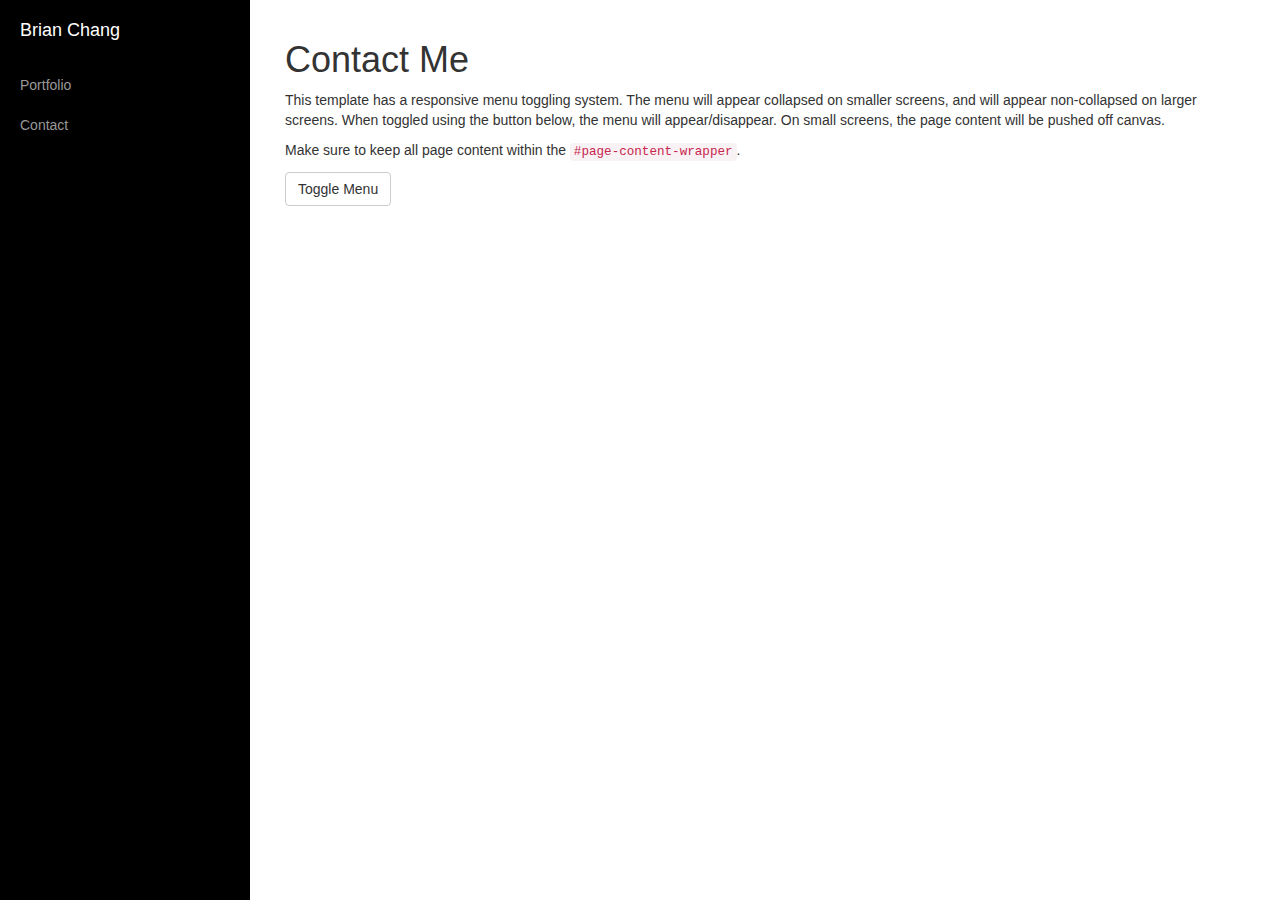
==== contact.html @ 79992b5b "Sidebar theme and initial pages created" ====
<!DOCTYPE html>
<html>
<head>
	    <meta charset="utf-8">
    <meta http-equiv="X-UA-Compatible" content="IE=edge">
    <meta name="viewport" content="width=device-width, shrink-to-fit=no, initial-scale=1">
    <meta name="description" content="">
    <meta name="author" content="">

	<title>Contact Form Page</title>

	    <!-- Bootstrap Core CSS -->
    <link href="css/bootstrap.min.css" rel="stylesheet">

    <!-- Custom CSS -->
    <link href="css/simple-sidebar.css" rel="stylesheet">

    <!-- HTML5 Shim and Respond.js IE8 support of HTML5 elements and media queries -->
    <!-- WARNING: Respond.js doesn't work if you view the page via file:// -->
    <!--[if lt IE 9]>
        <script src="https://oss.maxcdn.com/libs/html5shiv/3.7.0/html5shiv.js"></script>
        <script src="https://oss.maxcdn.com/libs/respond.js/1.4.2/respond.min.js"></script>
    <![endif]-->
</head>
<body>
	 <div id="wrapper">

        <!-- Sidebar -->
        <div id="sidebar-wrapper">
            <ul class="sidebar-nav">
                <li class="sidebar-brand">
                    <a href="index.html">
                        Brian Chang
                    </a>
                </li>
                <li>
                    <a href="portfolio.html">Portfolio</a>
                </li>
                <li>
                    <a href="contact.html">Contact</a>
                </li>
                <!-- Add Extra Sidebar Items here >
                    <li>
                        <a href="#">Overview</a>
                    </li>
                -->
            </ul>
        </div>
        <!-- /#sidebar-wrapper -->

        <!-- Page Content -->
        <div id="page-content-wrapper">
            <div class="container-fluid">
                <div class="row">
                    <div class="col-lg-12">
                        <h1>Contact Me</h1>
                        <p>This template has a responsive menu toggling system. The menu will appear collapsed on smaller screens, and will appear non-collapsed on larger screens. When toggled using the button below, the menu will appear/disappear. On small screens, the page content will be pushed off canvas.</p>
                        <p>Make sure to keep all page content within the <code>#page-content-wrapper</code>.</p>
                        <a href="#menu-toggle" class="btn btn-default" id="menu-toggle">Toggle Menu</a>
                    </div>
                </div>
            </div>
        </div>
        <!-- /#page-content-wrapper -->

    </div>
    <!-- /#wrapper -->

    <!-- jQuery -->
    <script src="js/jquery.js"></script>

    <!-- Bootstrap Core JavaScript -->
    <script src="js/bootstrap.min.js"></script>

    <!-- Menu Toggle Script -->
    <script>
    $("#menu-toggle").click(function(e) {
        e.preventDefault();
        $("#wrapper").toggleClass("toggled");
    });
    </script>
</body>
</html>
---- css/simple-sidebar.css ----
/*!
 * Start Bootstrap - Simple Sidebar (http://startbootstrap.com/)
 * Copyright 2013-2016 Start Bootstrap
 * Licensed under MIT (https://github.com/BlackrockDigital/startbootstrap/blob/gh-pages/LICENSE)
 */

 body {
    overflow-x: hidden;
 }

/* Toggle Styles */

#wrapper {
    padding-left: 0;
    -webkit-transition: all 0.5s ease;
    -moz-transition: all 0.5s ease;
    -o-transition: all 0.5s ease;
    transition: all 0.5s ease;
}

#wrapper.toggled {
    padding-left: 250px;
}

#sidebar-wrapper {
    z-index: 1000;
    position: fixed;
    left: 250px;
    width: 0;
    height: 100%;
    margin-left: -250px;
    overflow-y: auto;
    background: #000;
    -webkit-transition: all 0.5s ease;
    -moz-transition: all 0.5s ease;
    -o-transition: all 0.5s ease;
    transition: all 0.5s ease;
}

#wrapper.toggled #sidebar-wrapper {
    width: 250px;
}

#page-content-wrapper {
    width: 100%;
    position: absolute;
    padding: 15px;
}

#wrapper.toggled #page-content-wrapper {
    position: absolute;
    margin-right: -250px;
}

/* Sidebar Styles */

.sidebar-nav {
    position: absolute;
    top: 0;
    width: 250px;
    margin: 0;
    padding: 0;
    list-style: none;
}

.sidebar-nav li {
    text-indent: 20px;
    line-height: 40px;
}

.sidebar-nav li a {
    display: block;
    text-decoration: none;
    color: #999999;
}

.sidebar-nav li a:hover {
    text-decoration: none;
    color: #fff;
    background: rgba(255,255,255,0.2);
}

.sidebar-nav li a:active,
.sidebar-nav li a:focus {
    text-decoration: none;
}

.sidebar-nav > .sidebar-brand {
    height: 65px;
    font-size: 18px;
    line-height: 60px;
}

.sidebar-nav > .sidebar-brand a {
    color: #999999;
}

.sidebar-nav > .sidebar-brand a:hover {
    color: #fff;
    background: none;
}

@media(min-width:768px) {
    #wrapper {
        padding-left: 250px;
    }

    #wrapper.toggled {
        padding-left: 0;
    }

    #sidebar-wrapper {
        width: 250px;
    }

    #wrapper.toggled #sidebar-wrapper {
        width: 0;
    }

    #page-content-wrapper {
        padding: 20px;
        position: relative;
    }

    #wrapper.toggled #page-content-wrapper {
        position: relative;
        margin-right: 0;
    }
}
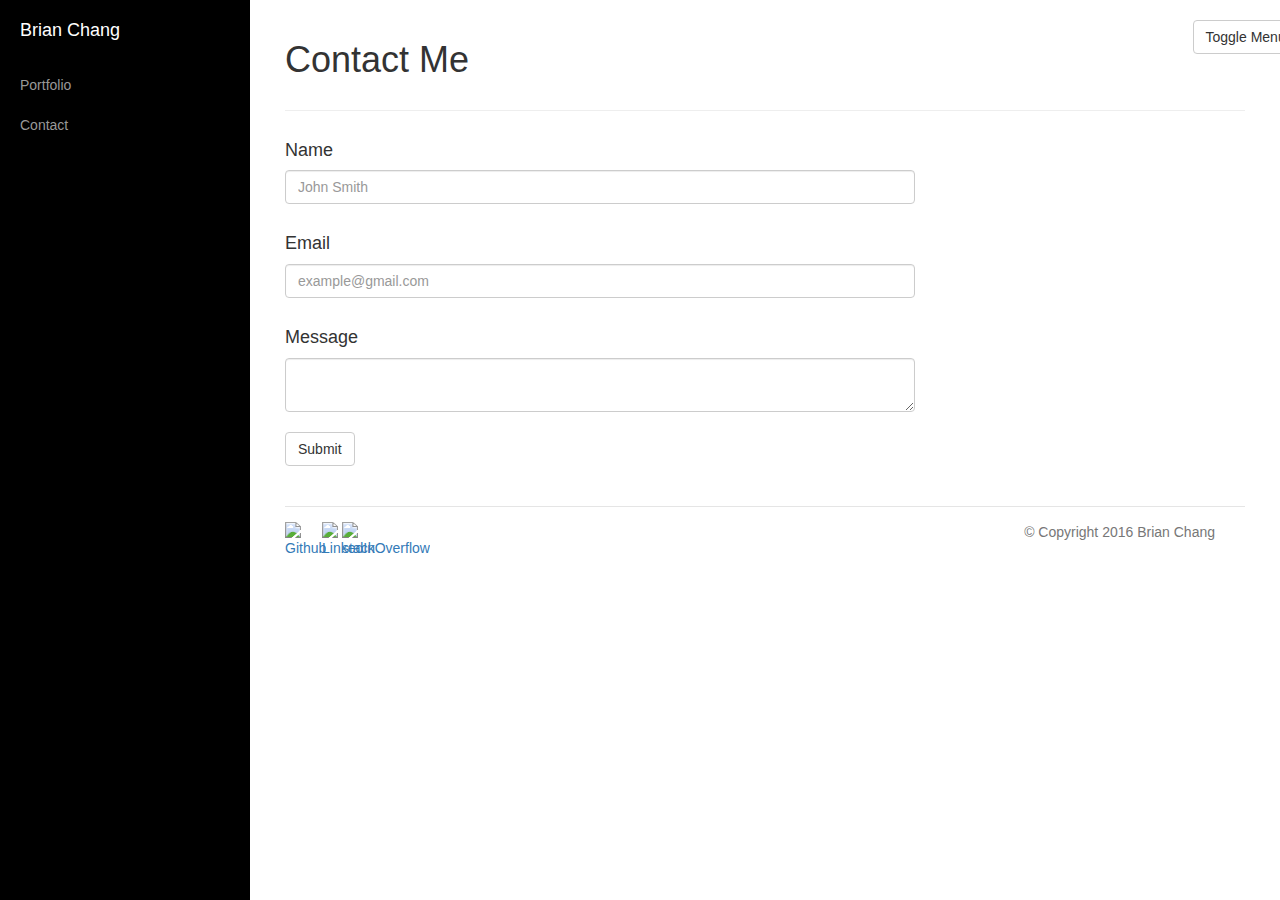
==== commit b2291a0d: "first completed draft of bootstrap site" ====
--- a/contact.html
+++ b/contact.html
@@ -1,83 +1,122 @@
 <!DOCTYPE html>
 <html>
-<head>
-	    <meta charset="utf-8">
-    <meta http-equiv="X-UA-Compatible" content="IE=edge">
-    <meta name="viewport" content="width=device-width, shrink-to-fit=no, initial-scale=1">
-    <meta name="description" content="">
-    <meta name="author" content="">
-
-	<title>Contact Form Page</title>
-
-	    <!-- Bootstrap Core CSS -->
-    <link href="css/bootstrap.min.css" rel="stylesheet">
-
-    <!-- Custom CSS -->
-    <link href="css/simple-sidebar.css" rel="stylesheet">
-
-    <!-- HTML5 Shim and Respond.js IE8 support of HTML5 elements and media queries -->
-    <!-- WARNING: Respond.js doesn't work if you view the page via file:// -->
-    <!--[if lt IE 9]>
-        <script src="https://oss.maxcdn.com/libs/html5shiv/3.7.0/html5shiv.js"></script>
-        <script src="https://oss.maxcdn.com/libs/respond.js/1.4.2/respond.min.js"></script>
-    <![endif]-->
-</head>
-<body>
-	 <div id="wrapper">
-
-        <!-- Sidebar -->
-        <div id="sidebar-wrapper">
-            <ul class="sidebar-nav">
-                <li class="sidebar-brand">
-                    <a href="index.html">
-                        Brian Chang
-                    </a>
-                </li>
-                <li>
-                    <a href="portfolio.html">Portfolio</a>
-                </li>
-                <li>
-                    <a href="contact.html">Contact</a>
-                </li>
-                <!-- Add Extra Sidebar Items here >
-                    <li>
-                        <a href="#">Overview</a>
-                    </li>
-                -->
-            </ul>
-        </div>
-        <!-- /#sidebar-wrapper -->
-
-        <!-- Page Content -->
-        <div id="page-content-wrapper">
-            <div class="container-fluid">
-                <div class="row">
-                    <div class="col-lg-12">
-                        <h1>Contact Me</h1>
-                        <p>This template has a responsive menu toggling system. The menu will appear collapsed on smaller screens, and will appear non-collapsed on larger screens. When toggled using the button below, the menu will appear/disappear. On small screens, the page content will be pushed off canvas.</p>
-                        <p>Make sure to keep all page content within the <code>#page-content-wrapper</code>.</p>
-                        <a href="#menu-toggle" class="btn btn-default" id="menu-toggle">Toggle Menu</a>
-                    </div>
-                </div>
-            </div>
-        </div>
-        <!-- /#page-content-wrapper -->
-
-    </div>
-    <!-- /#wrapper -->
-
-    <!-- jQuery -->
-    <script src="js/jquery.js"></script>
-
-    <!-- Bootstrap Core JavaScript -->
-    <script src="js/bootstrap.min.js"></script>
-
-    <!-- Menu Toggle Script -->
-    <script>
-    $("#menu-toggle").click(function(e) {
-        e.preventDefault();
-        $("#wrapper").toggleClass("toggled");
-    });
-    </script>
-</body>
+	<head>
+		<meta charset="utf-8">
+		<meta http-equiv="X-UA-Compatible" content="IE=edge">
+		<meta name="viewport" content="width=device-width, shrink-to-fit=no, initial-scale=1">
+		<meta name="description" content="">
+		<meta name="author" content="">
+		<title>Contact Form Page</title>
+		<!-- Bootstrap Core CSS -->
+		<link href="css/bootstrap.min.css" rel="stylesheet">
+		<!-- Custom CSS -->
+		<link href="css/simple-sidebar.css" rel="stylesheet">
+		<!-- HTML5 Shim and Respond.js IE8 support of HTML5 elements and media queries -->
+		<!-- WARNING: Respond.js doesn't work if you view the page via file:// -->
+		<!--[if lt IE 9]>
+		<script src="https://oss.maxcdn.com/libs/html5shiv/3.7.0/html5shiv.js"></script>
+		<script src="https://oss.maxcdn.com/libs/respond.js/1.4.2/respond.min.js"></script>
+		<![endif]-->
+	</head>
+	<body>
+		<div id="wrapper">
+			<!-- Sidebar -->
+			<div id="sidebar-wrapper">
+				<ul class="sidebar-nav">
+					<li class="sidebar-brand">
+						<a href="index.html">
+							Brian Chang
+						</a>
+					</li>
+					<li>
+						<a href="portfolio.html">Portfolio</a>
+					</li>
+					<li>
+						<a href="contact.html">Contact</a>
+					</li>
+					<!-- Add Extra Sidebar Items here >
+					<li>
+							<a href="#">Overview</a>
+					</li>
+					-->
+				</ul>
+			</div>
+			<!-- /#sidebar-wrapper -->
+			<!-- Page Content -->
+			<div id="page-content-wrapper">
+				<div class="container-fluid">
+					<div class="row">
+						<div class="col-lg-11">
+							<h1>Contact Me</h1>
+						</div>
+						<div class="col-lg-1">
+							<a href="#menu-toggle" class="btn btn-default" id="menu-toggle">Toggle Menu</a>
+							
+						</div>
+						<div class="col-lg-12">
+							<hr>
+						</div>
+					</div>
+					<div class="row">
+						<div class="col-lg-8">
+							<form>
+								<h4>Name</h4>
+								
+								<input class="input form-control" type="text" name="fullName" placeholder="John Smith">
+								<br/>
+								<h4>Email</h4>
+								
+								<input class="input form-control" type="text" name="email" placeholder="example@gmail.com">
+								<br>
+								<h4>Message</h4>
+								
+								<textarea class="textarea form-control"></textarea>
+								<br>
+								<input class="btn btn-default" type="submit" value="Submit">
+							</form>
+						</div>
+					</div>
+					<br><br>
+					<footer class="modal-footer">
+						<div class="container-fluid">
+							
+							<div class="col-lg-1" id="about-giticon">
+								<a href="https://github.com/gitbchang" target="blank">
+									<img src="https://w75oxq.by3302.livefilestore.com/y3mQuK2sorwBPOyoELe8JdFfjUM3NOpq_0Ctpl8TrBNHyZIY9r5xnyzRQjMD4o_Ut7dxV8YhqoseZFr_pNfGgJmUYts6bRODJvsQHqbt-YJXz88nn8vpSm7SA5Dv3QYNX0uYIctQ9Siu2kg1yM9R-UZx5e4k7ZcxgsGuKedUnR1dTk?width=128&height=128&cropmode=none" width="62" height="62" alt="Github" />
+								</a>
+								
+							</div>
+							<div class="col-lg-1" id="about-li-icon">
+								<a href="https://www.linkedin.com/in/brian-chang-a7965754" target="blank">
+									<img src="https://ur4d0g.by3302.livefilestore.com/y3mJadHetXWSuZosEWRR-d2cKOa4Pua-TQ5TbWJMVXNvwTEVC_Jl9-HTWMsIgfhvIF5htfJDKNVJS2LKa8LzXu7_qxb6z2P_ShoMicx-RTCvQnaEwX5xCGvjRzbj8cvETESV4QyOhCvulm4bjDHkdV_-tN6IbpTu2S8P0wwmM0xstw?width=128&height=128&cropmode=none" width="62" height="62" alt="LinkedIn" />
+								</a>
+								
+							</div>
+							<div class="col-lg-1" id="about-so-icon">
+								<a href="http://stackoverflow.com/users/6905654/brian-chang" target="blank">
+									<img src="https://wr5oxq.by3302.livefilestore.com/y3mZcC_F0y6qV1leAIv8hrA-yP-QkEb1xjuYdPPCAbDot-_93EO9EkKtM6EthLj8pSLvftS7vADFDVzGCzeEG9dmzRMG7e6hIC6i_aL_E-mEcBkY93yTIYwn94MKXGu4Tcv0cpgPt4ixw28VVijhfEkrEQMpl2muqUCSquVOeBJsFc?width=128&height=128&cropmode=none" width="62" height="62" alt="stackOverflow" />
+								</a>
+							</div>
+							
+							
+							<p class="text-muted">&copy; Copyright 2016 Brian Chang</p>
+						</div>
+					</footer>
+				</div>
+			</div>
+			<!-- /#page-content-wrapper -->
+		</div>
+		<!-- /#wrapper -->
+		<!-- jQuery -->
+		<script src="js/jquery.js"></script>
+		<!-- Bootstrap Core JavaScript -->
+		<script src="js/bootstrap.min.js"></script>
+		<!-- Menu Toggle Script -->
+		<script>
+		$("#menu-toggle").click(function(e) {
+		e.preventDefault();
+		$("#wrapper").toggleClass("toggled");
+		});
+		</script>
+	</body>
 </html>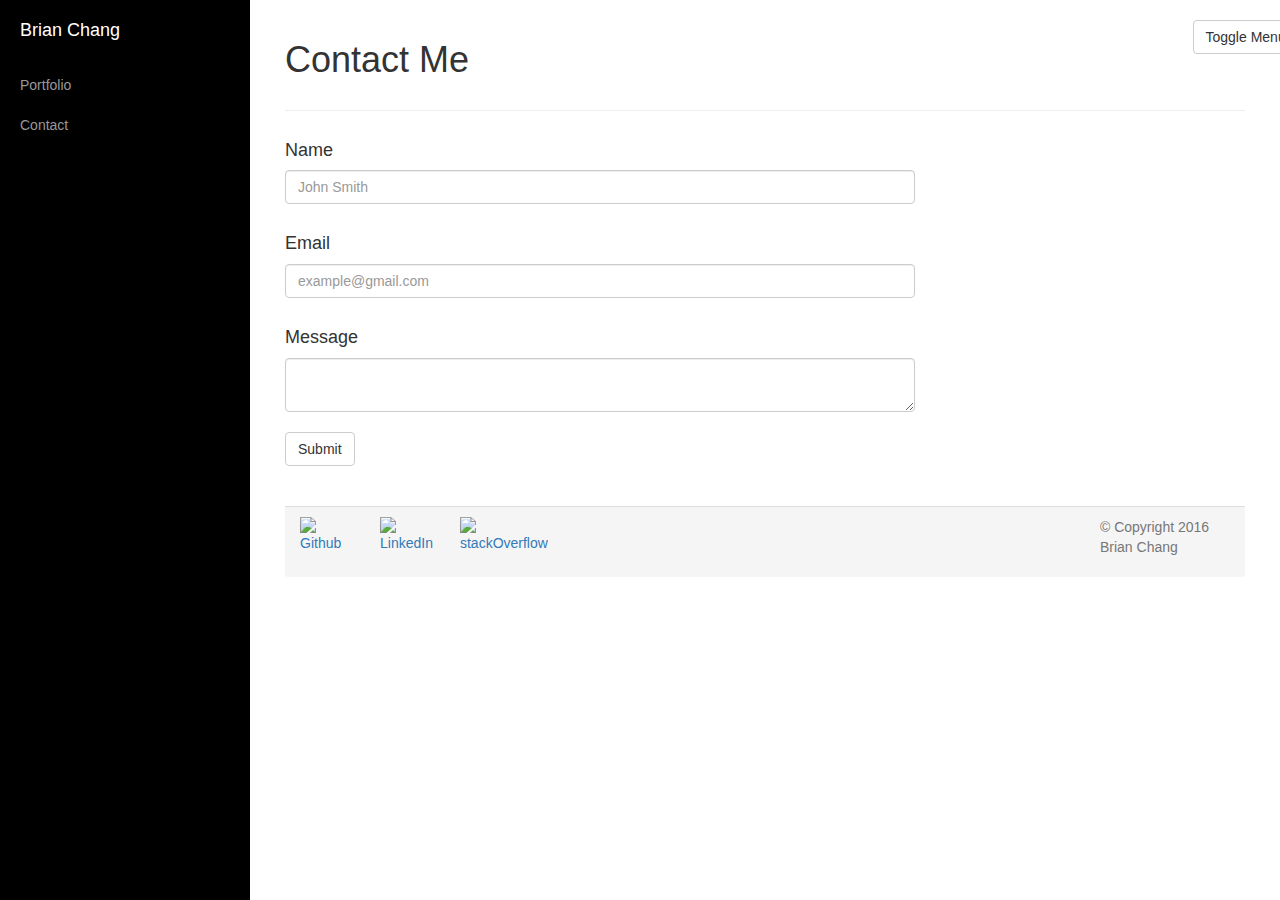
==== commit 2cd93548: "fixing footer icons/behavior" ====
--- a/contact.html
+++ b/contact.html
@@ -77,31 +77,33 @@
 						</div>
 					</div>
 					<br><br>
-					<footer class="modal-footer">
-						<div class="container-fluid">
-							
-							<div class="col-lg-1" id="about-giticon">
-								<a href="https://github.com/gitbchang" target="blank">
-									<img src="https://w75oxq.by3302.livefilestore.com/y3mQuK2sorwBPOyoELe8JdFfjUM3NOpq_0Ctpl8TrBNHyZIY9r5xnyzRQjMD4o_Ut7dxV8YhqoseZFr_pNfGgJmUYts6bRODJvsQHqbt-YJXz88nn8vpSm7SA5Dv3QYNX0uYIctQ9Siu2kg1yM9R-UZx5e4k7ZcxgsGuKedUnR1dTk?width=128&height=128&cropmode=none" width="62" height="62" alt="Github" />
-								</a>
-								
-							</div>
-							<div class="col-lg-1" id="about-li-icon">
-								<a href="https://www.linkedin.com/in/brian-chang-a7965754" target="blank">
-									<img src="https://ur4d0g.by3302.livefilestore.com/y3mJadHetXWSuZosEWRR-d2cKOa4Pua-TQ5TbWJMVXNvwTEVC_Jl9-HTWMsIgfhvIF5htfJDKNVJS2LKa8LzXu7_qxb6z2P_ShoMicx-RTCvQnaEwX5xCGvjRzbj8cvETESV4QyOhCvulm4bjDHkdV_-tN6IbpTu2S8P0wwmM0xstw?width=128&height=128&cropmode=none" width="62" height="62" alt="LinkedIn" />
-								</a>
-								
-							</div>
-							<div class="col-lg-1" id="about-so-icon">
-								<a href="http://stackoverflow.com/users/6905654/brian-chang" target="blank">
-									<img src="https://wr5oxq.by3302.livefilestore.com/y3mZcC_F0y6qV1leAIv8hrA-yP-QkEb1xjuYdPPCAbDot-_93EO9EkKtM6EthLj8pSLvftS7vADFDVzGCzeEG9dmzRMG7e6hIC6i_aL_E-mEcBkY93yTIYwn94MKXGu4Tcv0cpgPt4ixw28VVijhfEkrEQMpl2muqUCSquVOeBJsFc?width=128&height=128&cropmode=none" width="62" height="62" alt="stackOverflow" />
-								</a>
-							</div>
-							
-							
-							<p class="text-muted">&copy; Copyright 2016 Brian Chang</p>
-						</div>
-					</footer>
+                    <div class="panel-footer">
+                        
+                        <div class="row">
+                            <div class="col-lg-1" id="about-giticon">
+                                <a href="https://github.com/gitbchang" target="blank">
+                                    <img src="https://w75oxq.by3302.livefilestore.com/y3mQuK2sorwBPOyoELe8JdFfjUM3NOpq_0Ctpl8TrBNHyZIY9r5xnyzRQjMD4o_Ut7dxV8YhqoseZFr_pNfGgJmUYts6bRODJvsQHqbt-YJXz88nn8vpSm7SA5Dv3QYNX0uYIctQ9Siu2kg1yM9R-UZx5e4k7ZcxgsGuKedUnR1dTk?width=128&height=128&cropmode=none" width="62" height="62" alt="Github" />
+                                </a>
+                                
+                            </div>
+                            <div class="col-lg-1" id="about-li-icon">
+                                <a href="https://www.linkedin.com/in/brian-chang-a7965754" target="blank">
+                                    <img src="https://ur4d0g.by3302.livefilestore.com/y3mJadHetXWSuZosEWRR-d2cKOa4Pua-TQ5TbWJMVXNvwTEVC_Jl9-HTWMsIgfhvIF5htfJDKNVJS2LKa8LzXu7_qxb6z2P_ShoMicx-RTCvQnaEwX5xCGvjRzbj8cvETESV4QyOhCvulm4bjDHkdV_-tN6IbpTu2S8P0wwmM0xstw?width=128&height=128&cropmode=none" width="62" height="62" alt="LinkedIn" />
+                                </a>
+                                
+                            </div>
+                            <div class="col-lg-1" id="about-so-icon">
+                                <a href="http://stackoverflow.com/users/6905654/brian-chang" target="blank">
+                                    <img src="https://wr5oxq.by3302.livefilestore.com/y3mZcC_F0y6qV1leAIv8hrA-yP-QkEb1xjuYdPPCAbDot-_93EO9EkKtM6EthLj8pSLvftS7vADFDVzGCzeEG9dmzRMG7e6hIC6i_aL_E-mEcBkY93yTIYwn94MKXGu4Tcv0cpgPt4ixw28VVijhfEkrEQMpl2muqUCSquVOeBJsFc?width=128&height=128&cropmode=none" width="62" height="62" alt="stackOverflow" />
+                                </a>
+                            </div>
+                            
+                            <div class="col-lg-2 col-lg-offset-7">
+                                <p class="text-muted">&copy; Copyright 2016 Brian Chang</p>
+                            </div>
+                        </div>
+                        
+                    </div>
 				</div>
 			</div>
 			<!-- /#page-content-wrapper -->
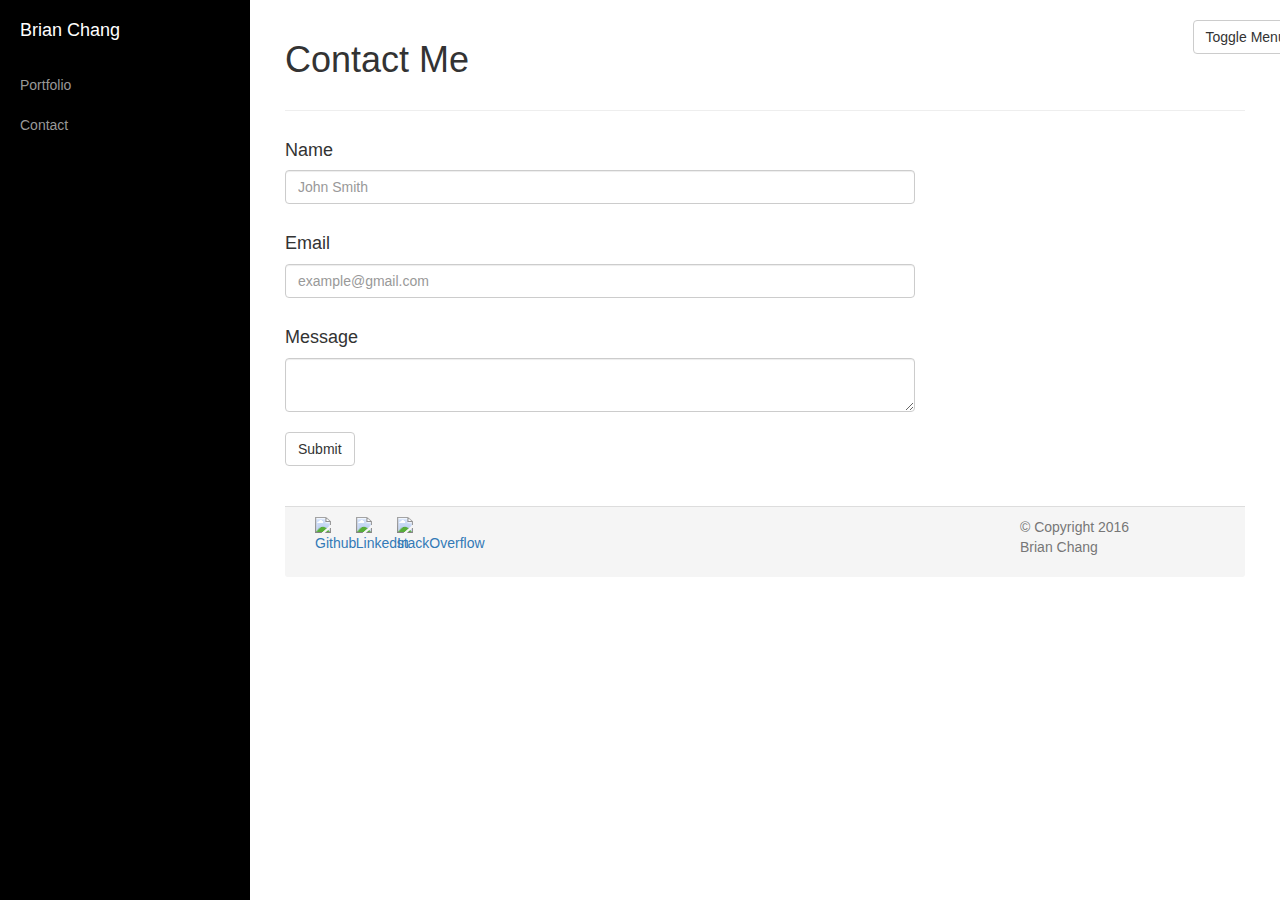
==== commit 6e3660ed: "adding portfolio labels" ====
--- a/contact.html
+++ b/contact.html
@@ -80,22 +80,26 @@
                     <div class="panel-footer">
                         
                         <div class="row">
-                            <div class="col-lg-1" id="about-giticon">
-                                <a href="https://github.com/gitbchang" target="blank">
-                                    <img src="https://w75oxq.by3302.livefilestore.com/y3mQuK2sorwBPOyoELe8JdFfjUM3NOpq_0Ctpl8TrBNHyZIY9r5xnyzRQjMD4o_Ut7dxV8YhqoseZFr_pNfGgJmUYts6bRODJvsQHqbt-YJXz88nn8vpSm7SA5Dv3QYNX0uYIctQ9Siu2kg1yM9R-UZx5e4k7ZcxgsGuKedUnR1dTk?width=128&height=128&cropmode=none" width="62" height="62" alt="Github" />
-                                </a>
-                                
-                            </div>
-                            <div class="col-lg-1" id="about-li-icon">
-                                <a href="https://www.linkedin.com/in/brian-chang-a7965754" target="blank">
-                                    <img src="https://ur4d0g.by3302.livefilestore.com/y3mJadHetXWSuZosEWRR-d2cKOa4Pua-TQ5TbWJMVXNvwTEVC_Jl9-HTWMsIgfhvIF5htfJDKNVJS2LKa8LzXu7_qxb6z2P_ShoMicx-RTCvQnaEwX5xCGvjRzbj8cvETESV4QyOhCvulm4bjDHkdV_-tN6IbpTu2S8P0wwmM0xstw?width=128&height=128&cropmode=none" width="62" height="62" alt="LinkedIn" />
-                                </a>
-                                
-                            </div>
-                            <div class="col-lg-1" id="about-so-icon">
-                                <a href="http://stackoverflow.com/users/6905654/brian-chang" target="blank">
-                                    <img src="https://wr5oxq.by3302.livefilestore.com/y3mZcC_F0y6qV1leAIv8hrA-yP-QkEb1xjuYdPPCAbDot-_93EO9EkKtM6EthLj8pSLvftS7vADFDVzGCzeEG9dmzRMG7e6hIC6i_aL_E-mEcBkY93yTIYwn94MKXGu4Tcv0cpgPt4ixw28VVijhfEkrEQMpl2muqUCSquVOeBJsFc?width=128&height=128&cropmode=none" width="62" height="62" alt="stackOverflow" />
-                                </a>
+                            <div class="col-lg-2">
+                                <div class="container-fluid">
+                                    <div class="row">
+                                        <div class="col-lg-1">
+                                            <a href="https://github.com/gitbchang" target="blank">
+                                                <img src="https://w75oxq.by3302.livefilestore.com/y3mQuK2sorwBPOyoELe8JdFfjUM3NOpq_0Ctpl8TrBNHyZIY9r5xnyzRQjMD4o_Ut7dxV8YhqoseZFr_pNfGgJmUYts6bRODJvsQHqbt-YJXz88nn8vpSm7SA5Dv3QYNX0uYIctQ9Siu2kg1yM9R-UZx5e4k7ZcxgsGuKedUnR1dTk?width=128&height=128&cropmode=none" width="30" height="30" alt="Github" />
+                                            </a>
+                                        </div>
+                                        <div class="col-lg-1 col-lg-offset-1">
+                                            <a href="https://www.linkedin.com/in/brian-chang-a7965754" target="blank">
+                                                <img src="https://ur4d0g.by3302.livefilestore.com/y3mJadHetXWSuZosEWRR-d2cKOa4Pua-TQ5TbWJMVXNvwTEVC_Jl9-HTWMsIgfhvIF5htfJDKNVJS2LKa8LzXu7_qxb6z2P_ShoMicx-RTCvQnaEwX5xCGvjRzbj8cvETESV4QyOhCvulm4bjDHkdV_-tN6IbpTu2S8P0wwmM0xstw?width=128&height=128&cropmode=none" width="30" height="30" alt="LinkedIn" />
+                                            </a>
+                                        </div>
+                                        <div class="col-lg-1 col-lg-offset-1">
+                                            <a href="http://stackoverflow.com/users/6905654/brian-chang" target="blank">
+                                                <img src="https://wr5oxq.by3302.livefilestore.com/y3mZcC_F0y6qV1leAIv8hrA-yP-QkEb1xjuYdPPCAbDot-_93EO9EkKtM6EthLj8pSLvftS7vADFDVzGCzeEG9dmzRMG7e6hIC6i_aL_E-mEcBkY93yTIYwn94MKXGu4Tcv0cpgPt4ixw28VVijhfEkrEQMpl2muqUCSquVOeBJsFc?width=128&height=128&cropmode=none" width="30" height="30" alt="stackOverflow" />
+                                            </a>
+                                        </div>
+                                    </div>
+                                </div>
                             </div>
                             
                             <div class="col-lg-2 col-lg-offset-7">
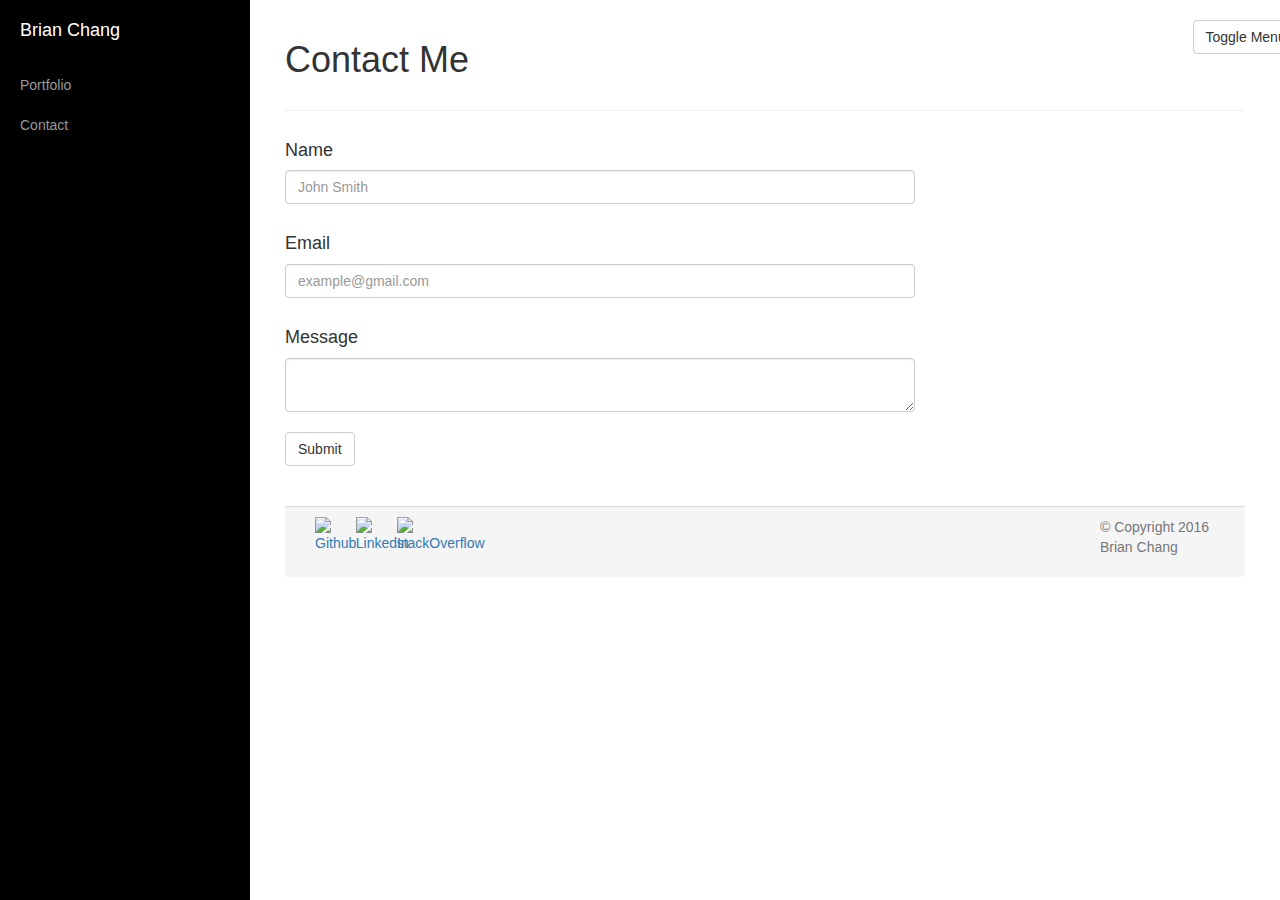
==== commit 8c5a77af: "finished product 1.0 - could still add more color and effects" ====
--- a/contact.html
+++ b/contact.html
@@ -102,7 +102,7 @@
                                 </div>
                             </div>
                             
-                            <div class="col-lg-2 col-lg-offset-7">
+                            <div class="col-lg-2 col-lg-offset-8">
                                 <p class="text-muted">&copy; Copyright 2016 Brian Chang</p>
                             </div>
                         </div>
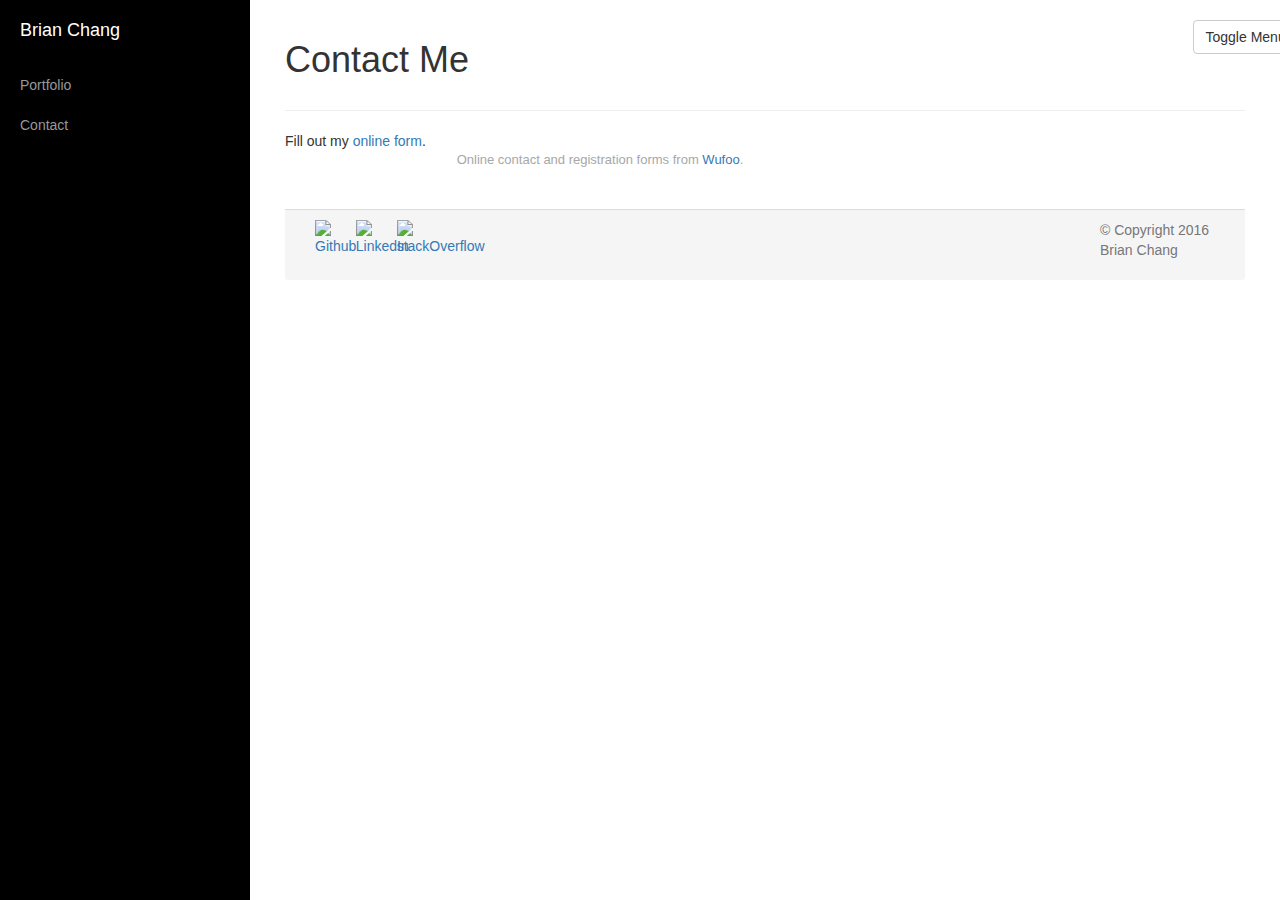
==== commit 3ce5d31e: "portfolio and wufoo update" ====
--- a/contact.html
+++ b/contact.html
@@ -1,6 +1,10 @@
 <!DOCTYPE html>
 <html>
 	<head>
+		<script
+	src="https://code.jquery.com/jquery-3.1.1.js"
+	integrity="sha256-16cdPddA6VdVInumRGo6IbivbERE8p7CQR3HzTBuELA="
+	crossorigin="anonymous"></script>
 		<meta charset="utf-8">
 		<meta http-equiv="X-UA-Compatible" content="IE=edge">
 		<meta name="viewport" content="width=device-width, shrink-to-fit=no, initial-scale=1">
@@ -59,7 +63,32 @@
 					</div>
 					<div class="row">
 						<div class="col-lg-8">
-							<form>
+							<div id="wufoo-m1bgtd0a1mtdx12">
+Fill out my <a href="https://bchangbusiness.wufoo.com/forms/m1bgtd0a1mtdx12">online form</a>.
+</div>
+<div id="wuf-adv" style="font-family:inherit;font-size: small;color:#a7a7a7;text-align:center;display:block;">Online contact and registration forms from <a href="http://www.wufoo.com">Wufoo</a>.</div>
+<script type="text/javascript">var m1bgtd0a1mtdx12;(function(d, t) {
+var s = d.createElement(t), options = {
+'userName':'bchangbusiness',
+'formHash':'m1bgtd0a1mtdx12',
+'autoResize':true,
+'height':'713',
+'async':true,
+'host':'wufoo.com',
+'header':'show',
+'ssl':true};
+s.src = ('https:' == d.location.protocol ? 'https://' : 'http://') + 'www.wufoo.com/scripts/embed/form.js';
+s.onload = s.onreadystatechange = function() {
+var rs = this.readyState; if (rs) if (rs != 'complete') if (rs != 'loaded') return;
+try { m1bgtd0a1mtdx12 = new WufooForm();m1bgtd0a1mtdx12.initialize(options);m1bgtd0a1mtdx12.display(); } catch (e) {}};
+var scr = d.getElementsByTagName(t)[0], par = scr.parentNode; par.insertBefore(s, scr);
+})(document, 'script');</script>
+
+
+
+
+
+<!-- 							<form>
 								<h4>Name</h4>
 								
 								<input class="input form-control" type="text" name="fullName" placeholder="John Smith">
@@ -73,7 +102,7 @@
 								<textarea class="textarea form-control"></textarea>
 								<br>
 								<input class="btn btn-default" type="submit" value="Submit">
-							</form>
+							</form> -->
 						</div>
 					</div>
 					<br><br>
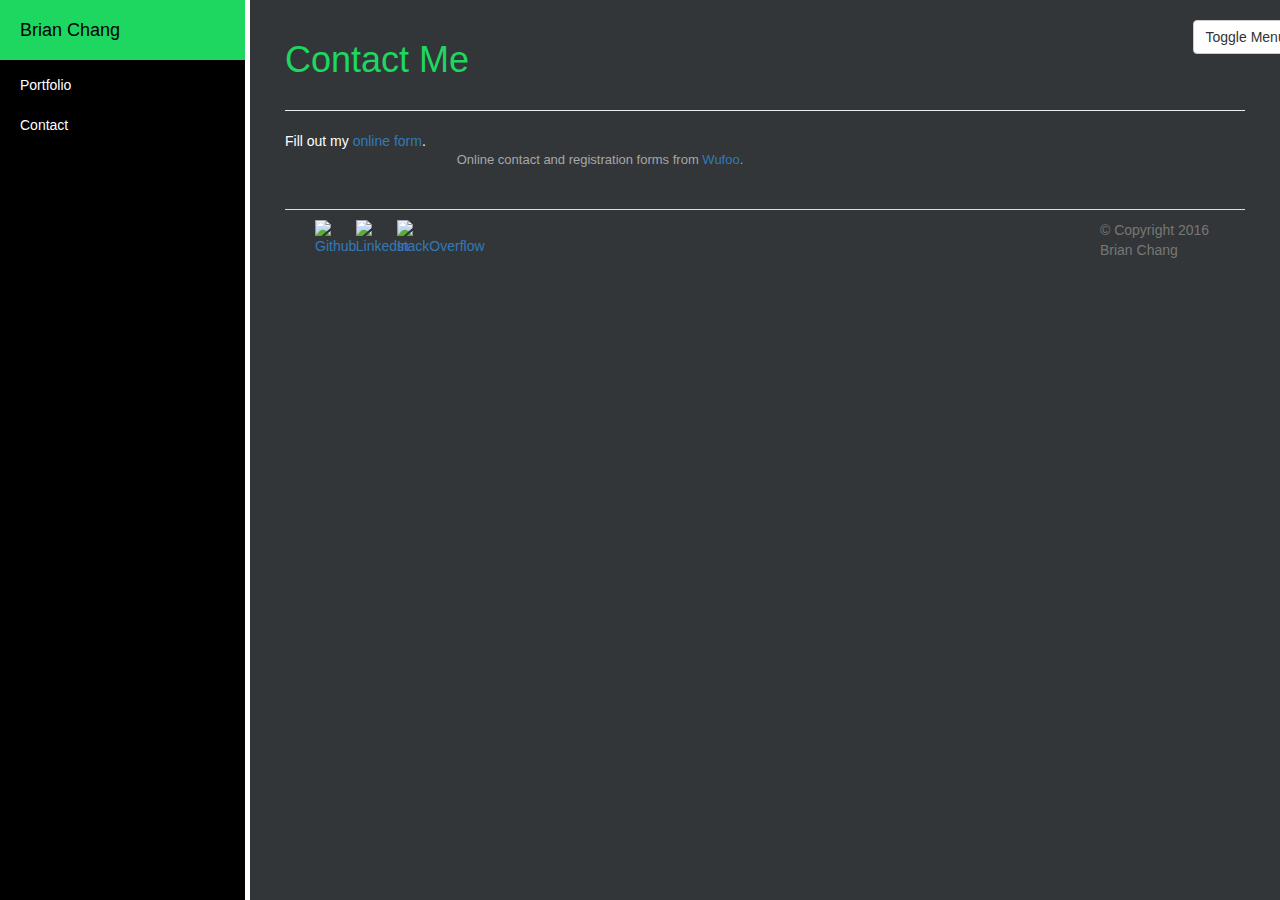
==== commit b039736a: "portfolio update" ====
--- a/contact.html
+++ b/contact.html
@@ -2,9 +2,9 @@
 <html>
 	<head>
 		<script
-	src="https://code.jquery.com/jquery-3.1.1.js"
-	integrity="sha256-16cdPddA6VdVInumRGo6IbivbERE8p7CQR3HzTBuELA="
-	crossorigin="anonymous"></script>
+		src="https://code.jquery.com/jquery-3.1.1.js"
+		integrity="sha256-16cdPddA6VdVInumRGo6IbivbERE8p7CQR3HzTBuELA="
+		crossorigin="anonymous"></script>
 		<meta charset="utf-8">
 		<meta http-equiv="X-UA-Compatible" content="IE=edge">
 		<meta name="viewport" content="width=device-width, shrink-to-fit=no, initial-scale=1">
@@ -40,7 +40,7 @@
 					</li>
 					<!-- Add Extra Sidebar Items here >
 					<li>
-							<a href="#">Overview</a>
+								<a href="#">Overview</a>
 					</li>
 					-->
 				</ul>
@@ -64,79 +64,74 @@
 					<div class="row">
 						<div class="col-lg-8">
 							<div id="wufoo-m1bgtd0a1mtdx12">
-Fill out my <a href="https://bchangbusiness.wufoo.com/forms/m1bgtd0a1mtdx12">online form</a>.
-</div>
-<div id="wuf-adv" style="font-family:inherit;font-size: small;color:#a7a7a7;text-align:center;display:block;">Online contact and registration forms from <a href="http://www.wufoo.com">Wufoo</a>.</div>
-<script type="text/javascript">var m1bgtd0a1mtdx12;(function(d, t) {
-var s = d.createElement(t), options = {
-'userName':'bchangbusiness',
-'formHash':'m1bgtd0a1mtdx12',
-'autoResize':true,
-'height':'713',
-'async':true,
-'host':'wufoo.com',
-'header':'show',
-'ssl':true};
-s.src = ('https:' == d.location.protocol ? 'https://' : 'http://') + 'www.wufoo.com/scripts/embed/form.js';
-s.onload = s.onreadystatechange = function() {
-var rs = this.readyState; if (rs) if (rs != 'complete') if (rs != 'loaded') return;
-try { m1bgtd0a1mtdx12 = new WufooForm();m1bgtd0a1mtdx12.initialize(options);m1bgtd0a1mtdx12.display(); } catch (e) {}};
-var scr = d.getElementsByTagName(t)[0], par = scr.parentNode; par.insertBefore(s, scr);
-})(document, 'script');</script>
-
-
-
-
-
-<!-- 							<form>
-								<h4>Name</h4>
-								
-								<input class="input form-control" type="text" name="fullName" placeholder="John Smith">
-								<br/>
-								<h4>Email</h4>
-								
-								<input class="input form-control" type="text" name="email" placeholder="example@gmail.com">
-								<br>
-								<h4>Message</h4>
-								
-								<textarea class="textarea form-control"></textarea>
-								<br>
-								<input class="btn btn-default" type="submit" value="Submit">
+								Fill out my <a href="https://bchangbusiness.wufoo.com/forms/m1bgtd0a1mtdx12">online form</a>.
+							</div>
+							<div id="wuf-adv" style="font-family:inherit;font-size: small;color:#a7a7a7;text-align:center;display:block;">Online contact and registration forms from <a href="http://www.wufoo.com">Wufoo</a>.</div>
+							<script type="text/javascript">var m1bgtd0a1mtdx12;(function(d, t) {
+							var s = d.createElement(t), options = {
+							'userName':'bchangbusiness',
+							'formHash':'m1bgtd0a1mtdx12',
+							'autoResize':true,
+							'height':'713',
+							'async':true,
+							'host':'wufoo.com',
+							'header':'show',
+							'ssl':true};
+							s.src = ('https:' == d.location.protocol ? 'https://' : 'http://') + 'www.wufoo.com/scripts/embed/form.js';
+							s.onload = s.onreadystatechange = function() {
+							var rs = this.readyState; if (rs) if (rs != 'complete') if (rs != 'loaded') return;
+							try { m1bgtd0a1mtdx12 = new WufooForm();m1bgtd0a1mtdx12.initialize(options);m1bgtd0a1mtdx12.display(); } catch (e) {}};
+							var scr = d.getElementsByTagName(t)[0], par = scr.parentNode; par.insertBefore(s, scr);
+							})(document, 'script');</script>
+							<!-- 							<form>
+									<h4>Name</h4>
+									
+									<input class="input form-control" type="text" name="fullName" placeholder="John Smith">
+									<br/>
+									<h4>Email</h4>
+									
+									<input class="input form-control" type="text" name="email" placeholder="example@gmail.com">
+									<br>
+									<h4>Message</h4>
+									
+									<textarea class="textarea form-control"></textarea>
+									<br>
+									<input class="btn btn-default" type="submit" value="Submit">
 							</form> -->
 						</div>
 					</div>
 					<br><br>
-                    <div class="panel-footer">
-                        
-                        <div class="row">
-                            <div class="col-lg-2">
-                                <div class="container-fluid">
-                                    <div class="row">
-                                        <div class="col-lg-1">
-                                            <a href="https://github.com/gitbchang" target="blank">
-                                                <img src="https://w75oxq.by3302.livefilestore.com/y3mQuK2sorwBPOyoELe8JdFfjUM3NOpq_0Ctpl8TrBNHyZIY9r5xnyzRQjMD4o_Ut7dxV8YhqoseZFr_pNfGgJmUYts6bRODJvsQHqbt-YJXz88nn8vpSm7SA5Dv3QYNX0uYIctQ9Siu2kg1yM9R-UZx5e4k7ZcxgsGuKedUnR1dTk?width=128&height=128&cropmode=none" width="30" height="30" alt="Github" />
-                                            </a>
-                                        </div>
-                                        <div class="col-lg-1 col-lg-offset-1">
-                                            <a href="https://www.linkedin.com/in/brian-chang-a7965754" target="blank">
-                                                <img src="https://ur4d0g.by3302.livefilestore.com/y3mJadHetXWSuZosEWRR-d2cKOa4Pua-TQ5TbWJMVXNvwTEVC_Jl9-HTWMsIgfhvIF5htfJDKNVJS2LKa8LzXu7_qxb6z2P_ShoMicx-RTCvQnaEwX5xCGvjRzbj8cvETESV4QyOhCvulm4bjDHkdV_-tN6IbpTu2S8P0wwmM0xstw?width=128&height=128&cropmode=none" width="30" height="30" alt="LinkedIn" />
-                                            </a>
-                                        </div>
-                                        <div class="col-lg-1 col-lg-offset-1">
-                                            <a href="http://stackoverflow.com/users/6905654/brian-chang" target="blank">
-                                                <img src="https://wr5oxq.by3302.livefilestore.com/y3mZcC_F0y6qV1leAIv8hrA-yP-QkEb1xjuYdPPCAbDot-_93EO9EkKtM6EthLj8pSLvftS7vADFDVzGCzeEG9dmzRMG7e6hIC6i_aL_E-mEcBkY93yTIYwn94MKXGu4Tcv0cpgPt4ixw28VVijhfEkrEQMpl2muqUCSquVOeBJsFc?width=128&height=128&cropmode=none" width="30" height="30" alt="stackOverflow" />
-                                            </a>
-                                        </div>
-                                    </div>
-                                </div>
-                            </div>
-                            
-                            <div class="col-lg-2 col-lg-offset-8">
-                                <p class="text-muted">&copy; Copyright 2016 Brian Chang</p>
-                            </div>
-                        </div>
-                        
-                    </div>
+					<div class="panel-footer">
+						
+						<div class="row">
+							<div class="col-lg-2">
+								<div class="container-fluid">
+									<div class="row">
+										<div class="col-lg-1">
+											<a href="https://github.com/gitbchang" target="blank">
+												<img src="https://w75oxq.by3302.livefilestore.com/y3mQuK2sorwBPOyoELe8JdFfjUM3NOpq_0Ctpl8TrBNHyZIY9r5xnyzRQjMD4o_Ut7dxV8YhqoseZFr_pNfGgJmUYts6bRODJvsQHqbt-YJXz88nn8vpSm7SA5Dv3QYNX0uYIctQ9Siu2kg1yM9R-UZx5e4k7ZcxgsGuKedUnR1dTk?width=128&height=128&cropmode=none" width="30" height="30" alt="Github" />
+											</a>
+										</div>
+										<div class="col-lg-1 col-lg-offset-1">
+											<a href="https://www.linkedin.com/in/brian-chang-a7965754" target="blank">
+												<img src="https://ur4d0g.by3302.livefilestore.com/y3mJadHetXWSuZosEWRR-d2cKOa4Pua-TQ5TbWJMVXNvwTEVC_Jl9-HTWMsIgfhvIF5htfJDKNVJS2LKa8LzXu7_qxb6z2P_ShoMicx-RTCvQnaEwX5xCGvjRzbj8cvETESV4QyOhCvulm4bjDHkdV_-tN6IbpTu2S8P0wwmM0xstw?width=128&height=128&cropmode=none" width="30" height="30" alt="LinkedIn" />
+											</a>
+										</div>
+										<div class="col-lg-1 col-lg-offset-1">
+											<a href="http://stackoverflow.com/users/6905654/brian-chang" target="blank">
+												<img src="https://wr5oxq.by3302.livefilestore.com/y3mZcC_F0y6qV1leAIv8hrA-yP-QkEb1xjuYdPPCAbDot-_93EO9EkKtM6EthLj8pSLvftS7vADFDVzGCzeEG9dmzRMG7e6hIC6i_aL_E-mEcBkY93yTIYwn94MKXGu4Tcv0cpgPt4ixw28VVijhfEkrEQMpl2muqUCSquVOeBJsFc?width=128&height=128&cropmode=none" width="30" height="30" alt="stackOverflow" />
+											</a>
+										</div>
+									</div>
+								</div>
+							</div>
+							
+							<div class="col-lg-2 col-lg-offset-8">
+								<p class="text-muted">&copy; Copyright 2016 Brian Chang</p>
+							</div>
+						</div>
+						
+					</div>
 				</div>
 			</div>
 			<!-- /#page-content-wrapper -->
--- a/css/simple-sidebar.css
+++ b/css/simple-sidebar.css
@@ -31,6 +31,9 @@
     margin-left: -250px;
     overflow-y: auto;
     background: #000;
+    /*background: white;*/
+    /*background: #323639;*/
+    border-right: solid 5px white;
     -webkit-transition: all 0.5s ease;
     -moz-transition: all 0.5s ease;
     -o-transition: all 0.5s ease;
@@ -61,6 +64,7 @@
     margin: 0;
     padding: 0;
     list-style: none;
+
 }
 
 .sidebar-nav li {
@@ -71,13 +75,16 @@
 .sidebar-nav li a {
     display: block;
     text-decoration: none;
-    color: #999999;
+    /*color: #999999;*/
+    color: white;
 }
 
 .sidebar-nav li a:hover {
     text-decoration: none;
-    color: #fff;
-    background: rgba(255,255,255,0.2);
+    /*color: #fff;*/
+    color: black;
+    /*background: rgba(255,255,255,0.2);*/
+    background: #1ed760;
 }
 
 .sidebar-nav li a:active,
@@ -92,12 +99,15 @@
 }
 
 .sidebar-nav > .sidebar-brand a {
-    color: #999999;
+    /*color: #999999;*/
+    color: white;
 }
 
 .sidebar-nav > .sidebar-brand a:hover {
-    color: #fff;
-    background: none;
+    /*color: #fff;*/
+    color: black;
+    /*background: none;*/
+    background: #1ed760;
 }
 
 @media(min-width:768px) {
